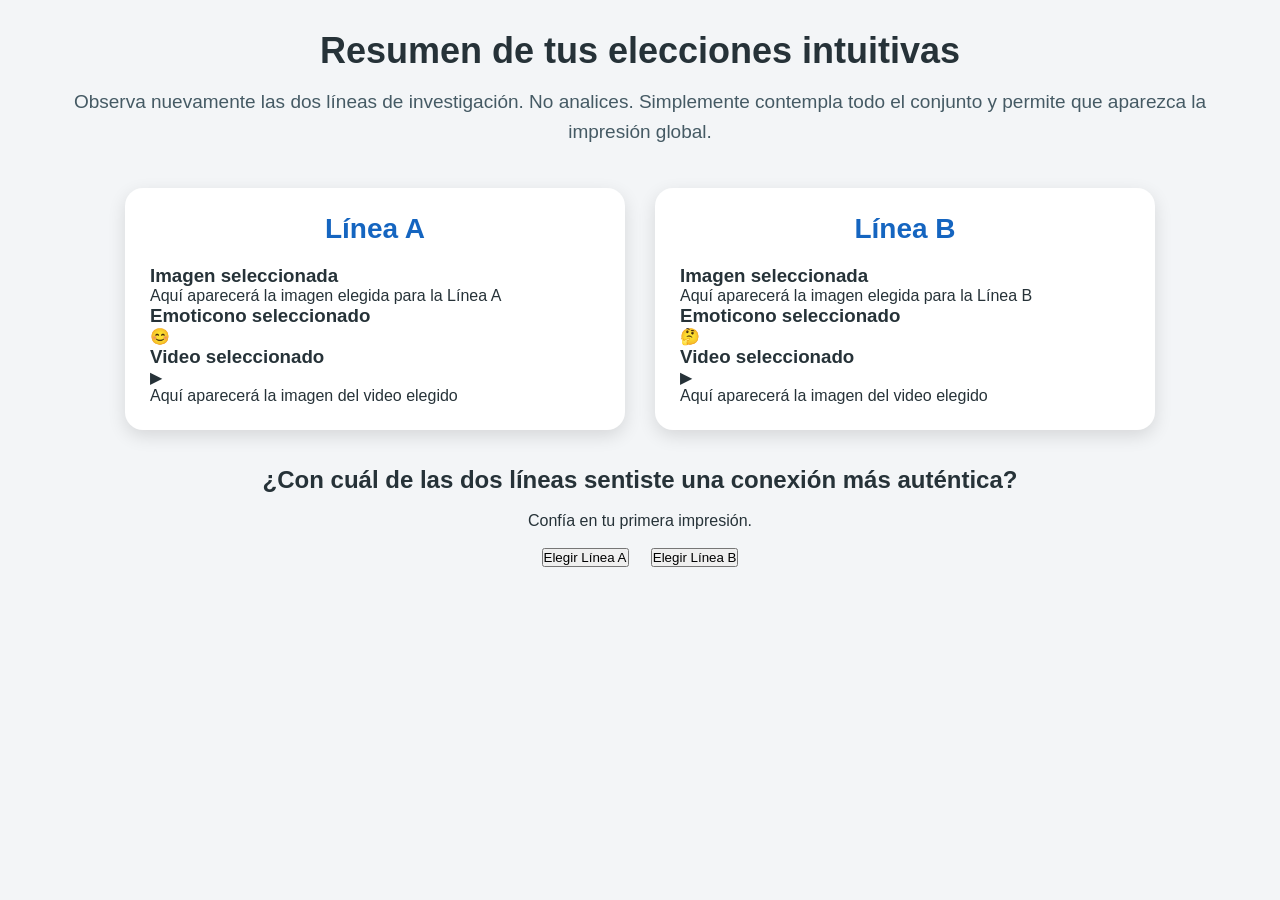
==== index.html @ d95ee218 "Update index.html" ====
<!DOCTYPE html>
<html lang="es">

<head>

<meta charset="UTF-8">

<meta name="viewport" content="width=device-width, initial-scale=1.0">

<title>Resumen del Instrumento</title>

<style>

*{
margin:0;
padding:0;
box-sizing:border-box;
}

body{

font-family:Arial,Helvetica,sans-serif;

background:#f3f5f7;

padding:30px;

color:#263238;

}

.contenedor{

max-width:1200px;

margin:auto;

}

h1{

text-align:center;

font-size:36px;

margin-bottom:15px;

}

.introduccion{

text-align:center;

font-size:19px;

line-height:1.6;

margin-bottom:40px;

color:#455A64;

}

.columnas{

display:flex;

gap:30px;

flex-wrap:wrap;

justify-content:center;

}

.tarjeta{

background:white;

border-radius:18px;

padding:25px;

width:500px;

box-shadow:0 6px 18px rgba(0,0,0,.12);

}

.titulo-linea{

text-align:center;

font-size:28px;

margin-bottom:20px;

color:#1565C0;

}

</style>

</head>

<body>

<div class="contenedor">

<h1>

Resumen de tus elecciones intuitivas

</h1>

<p class="introduccion">

Observa nuevamente las dos líneas de investigación.

No analices.

Simplemente contempla todo el conjunto y permite que aparezca la impresión global.

</p>

<div class="columnas">
  <div class="tarjeta">

<h2 class="titulo-linea">
Línea A
</h2>

<div class="seccion">

<h3>
Imagen seleccionada
</h3>

<div class="marco-imagen">

<p>
Aquí aparecerá la imagen elegida para la Línea A
</p>

</div>

</div>

<div class="seccion">

<h3>
Emoticono seleccionado
</h3>

<div class="emoticono">
😊
</div>

</div>

<div class="seccion">

<h3>
Video seleccionado
</h3>

<div class="marco-video">

<span class="boton-reproducir">
▶
</span>

<p>
Aquí aparecerá la imagen del video elegido
</p>

</div>

</div>

</div>
<div class="tarjeta">

<h2 class="titulo-linea">
Línea B
</h2>

<div class="seccion">

<h3>
Imagen seleccionada
</h3>

<div class="marco-imagen">

<p>
Aquí aparecerá la imagen elegida para la Línea B
</p>

</div>

</div>

<div class="seccion">

<h3>
Emoticono seleccionado
</h3>

<div class="emoticono">
🤔
</div>

</div>

<div class="seccion">

<h3>
Video seleccionado
</h3>

<div class="marco-video">

<span class="boton-reproducir">
▶
</span>

<p>
Aquí aparecerá la imagen del video elegido
</p>

</div>

</div>

</div>
</div>

<br><br>

<div style="text-align:center;">

<h2>

¿Con cuál de las dos líneas sentiste una conexión más auténtica?

</h2>

<br>

<p>

Confía en tu primera impresión.

</p>

<br>

<button>

Elegir Línea A

</button>

&nbsp;&nbsp;&nbsp;

<button>

Elegir Línea B

</button>

</div>
</div>

</body>

</html>
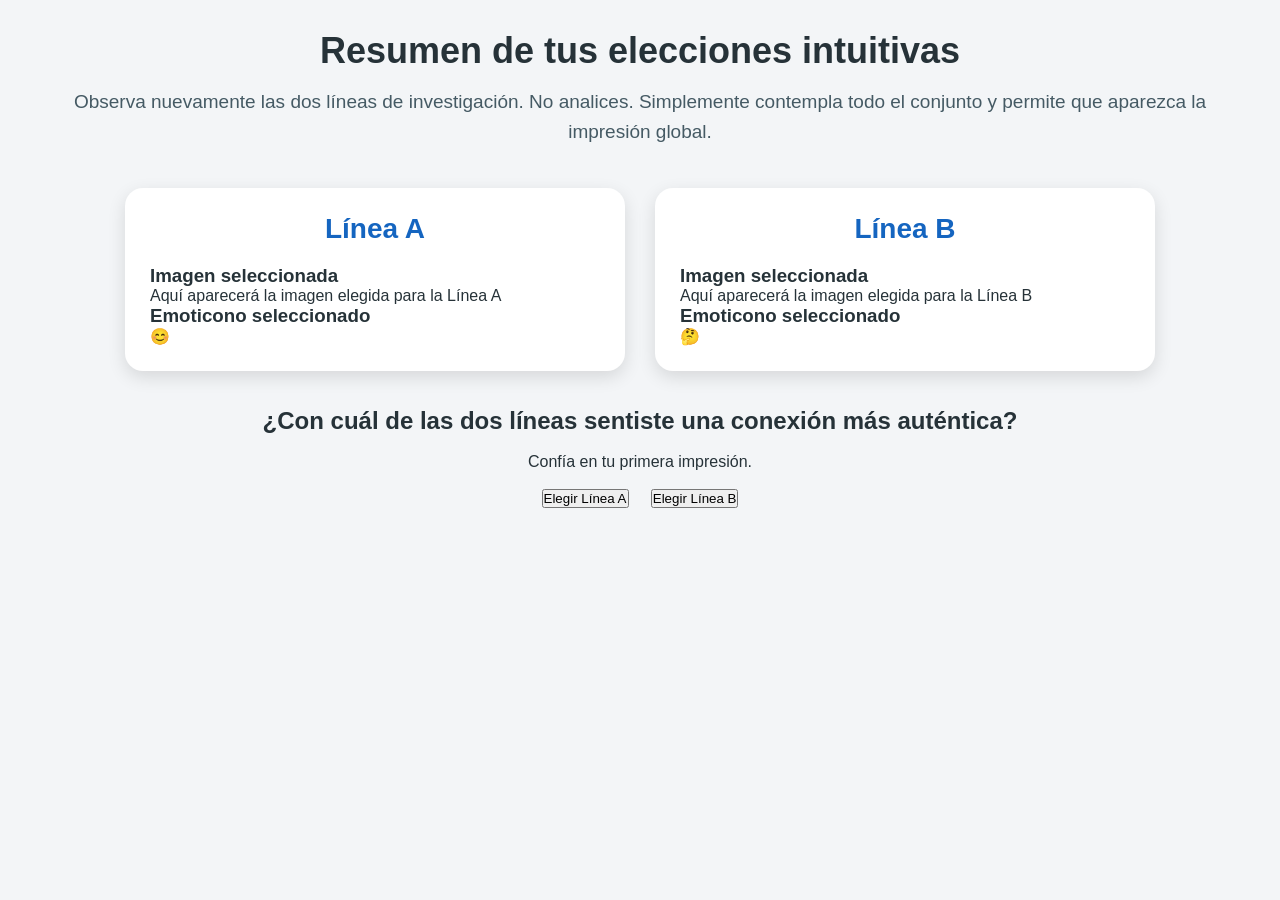
==== commit a546bf15: "Update index.html" ====
--- a/index.html
+++ b/index.html
@@ -160,22 +160,6 @@
 
 <div class="seccion">
 
-<h3>
-Video seleccionado
-</h3>
-
-<div class="marco-video">
-
-<span class="boton-reproducir">
-▶
-</span>
-
-<p>
-Aquí aparecerá la imagen del video elegido
-</p>
-
-</div>
-
 </div>
 
 </div>
@@ -215,47 +199,31 @@
 
 <div class="seccion">
 
-<h3>
-Video seleccionado
-</h3>
-
-<div class="marco-video">
-
-<span class="boton-reproducir">
-▶
-</span>
+</div>
+
+</div>
+</div>
+
+<br><br>
+
+<div style="text-align:center;">
+
+<h2>
+
+¿Con cuál de las dos líneas sentiste una conexión más auténtica?
+
+</h2>
+
+<br>
 
 <p>
-Aquí aparecerá la imagen del video elegido
-</p>
-
-</div>
-
-</div>
-
-</div>
-</div>
-
-<br><br>
-
-<div style="text-align:center;">
-
-<h2>
-
-¿Con cuál de las dos líneas sentiste una conexión más auténtica?
-
-</h2>
+
+Confía en tu primera impresión.
+
+</p>
 
 <br>
 
-<p>
-
-Confía en tu primera impresión.
-
-</p>
-
-<br>
-
 <button>
 
 Elegir Línea A
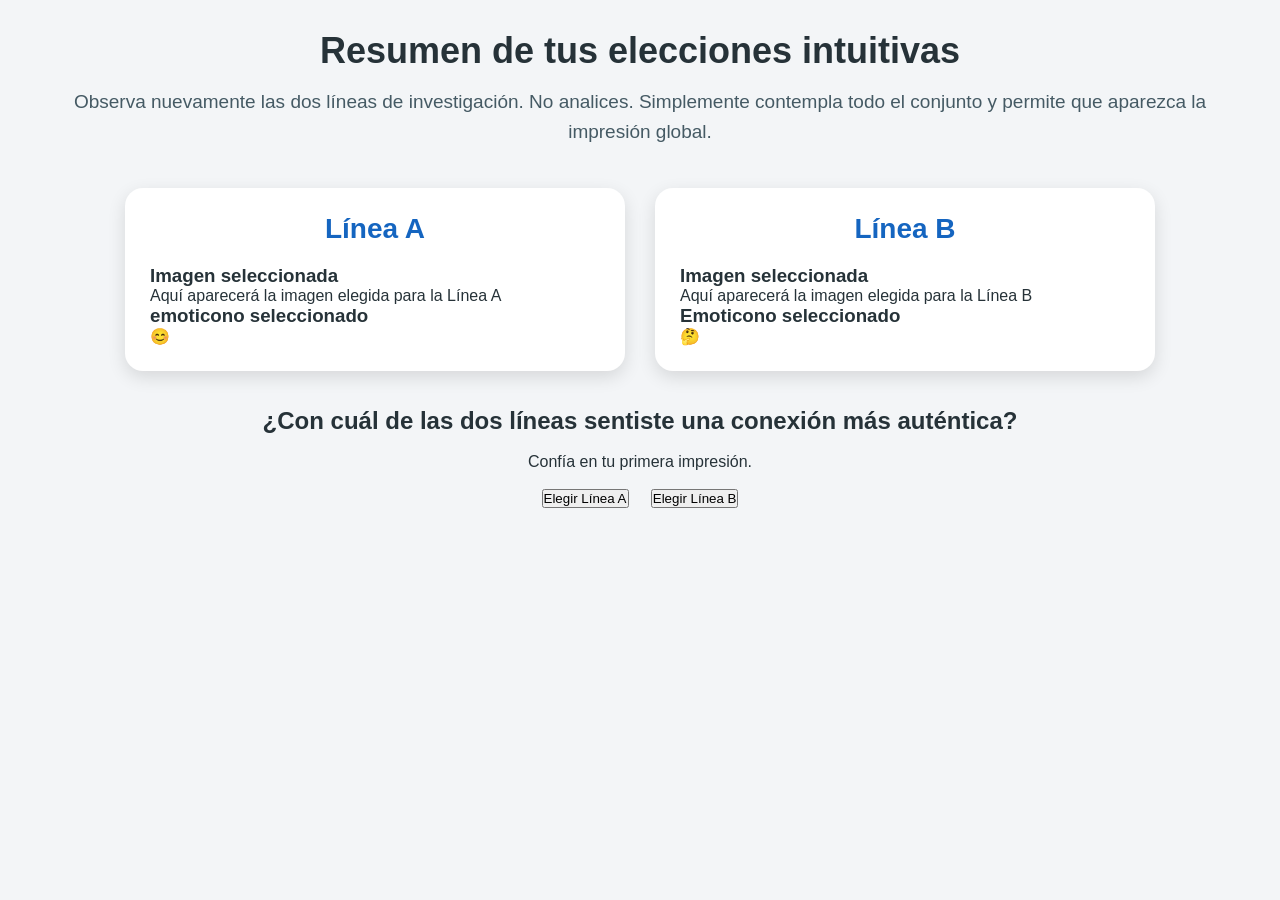
==== commit 611224b7: "Update index.html" ====
--- a/index.html
+++ b/index.html
@@ -148,8 +148,7 @@
 
 <div class="seccion">
 
-<h3>
-Emoticono seleccionado
+<h3> emoticono seleccionado
 </h3>
 
 <div class="emoticono">
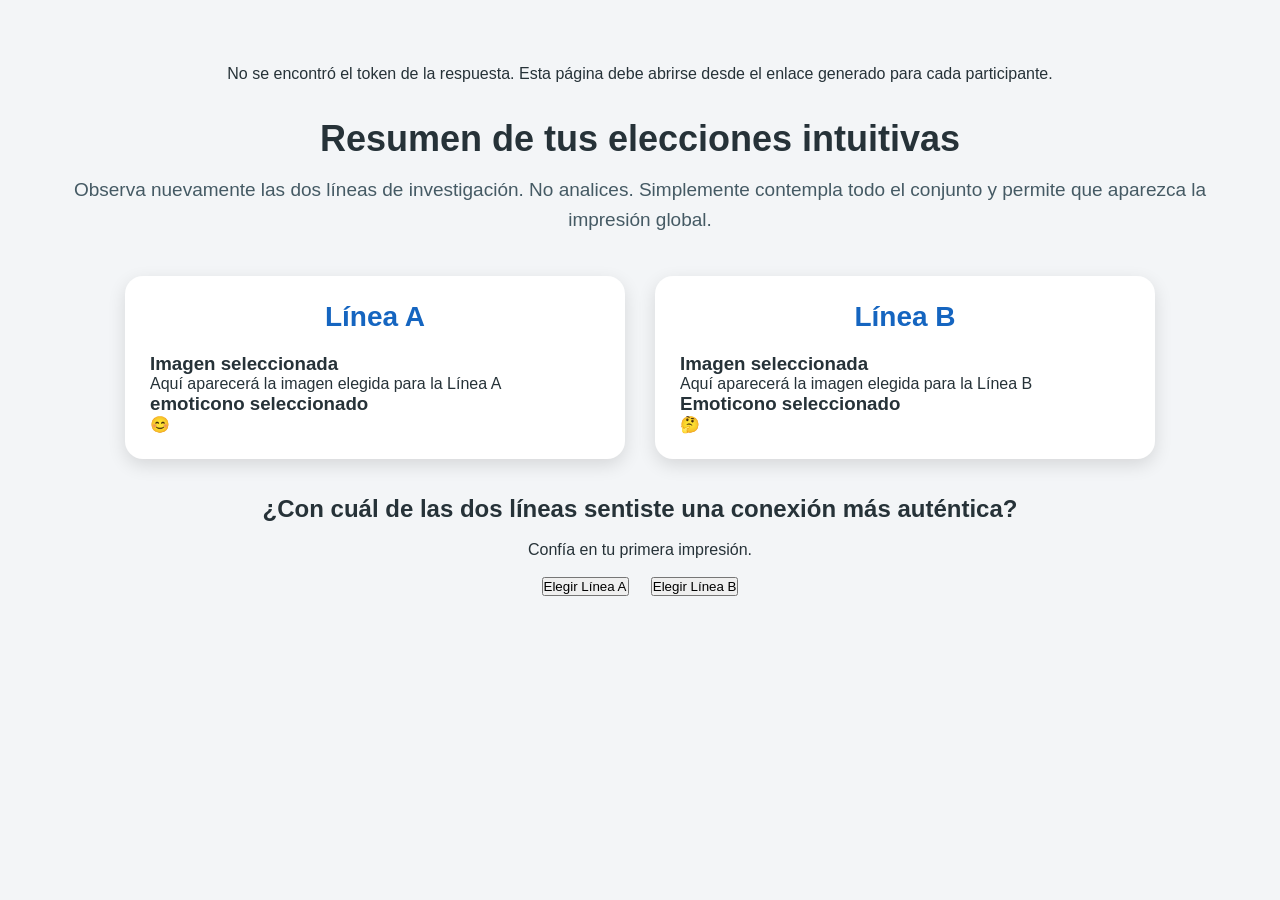
==== commit 1577f37c: "Update index.html" ====
--- a/index.html
+++ b/index.html
@@ -1,4 +1,4 @@
-<!DOCTYPE html>
+ <!DOCTYPE html>
 <html lang="es">
 
 <head>
@@ -8,7 +8,7 @@
 <meta name="viewport" content="width=device-width, initial-scale=1.0">
 
 <title>Resumen del Instrumento</title>
-
+<link rel="stylesheet" href="styles.css">
 <style>
 
 *{
@@ -223,7 +223,7 @@
 
 <br>
 
-<button>
+<button class="boton-eleccion">
 
 Elegir Línea A
 
@@ -231,7 +231,7 @@
 
 &nbsp;&nbsp;&nbsp;
 
-<button>
+<button class="boton-eleccion"> 
 
 Elegir Línea B
 
@@ -239,7 +239,8 @@
 
 </div>
 </div>
-
+<script src="config.js"></script>
+<script src="app.js"></script>
 </body>
 
 </html>
--- a/styles.css
+++ b/styles.css
@@ -0,0 +1,229 @@
+:root {
+  --fondo: #f4f7fb;
+  --tarjeta: #ffffff;
+  --texto: #1f2937;
+  --texto-suave: #64748b;
+  --azul: #2563eb;
+  --azul-claro: #eff6ff;
+  --borde: #dbe3ee;
+  --sombra: 0 12px 35px rgba(15, 23, 42, 0.10);
+}
+
+* {
+  box-sizing: border-box;
+}
+
+body {
+  margin: 0;
+  min-height: 100vh;
+  font-family: Arial, Helvetica, sans-serif;
+  background: var(--fondo);
+  color: var(--texto);
+}
+
+.aplicacion {
+  width: min(1100px, 94%);
+  margin: 0 auto;
+  padding: 48px 0;
+}
+
+.encabezado {
+  max-width: 780px;
+  margin: 0 auto 36px;
+  text-align: center;
+}
+
+.encabezado h1 {
+  margin: 0 0 14px;
+  font-size: clamp(30px, 5vw, 46px);
+  line-height: 1.15;
+}
+
+.encabezado p {
+  margin: 0;
+  color: var(--texto-suave);
+  font-size: 18px;
+  line-height: 1.6;
+}
+
+.comparacion {
+  display: grid;
+  grid-template-columns: repeat(2, minmax(0, 1fr));
+  gap: 28px;
+}
+
+.tarjeta-linea {
+  position: relative;
+  overflow: hidden;
+  min-height: 520px;
+  padding: 28px;
+  border: 2px solid var(--borde);
+  border-radius: 24px;
+  background: var(--tarjeta);
+  box-shadow: var(--sombra);
+  cursor: pointer;
+  transition:
+    transform 0.2s ease,
+    border-color 0.2s ease,
+    background 0.2s ease,
+    box-shadow 0.2s ease;
+}
+
+.tarjeta-linea:hover {
+  transform: translateY(-4px);
+  border-color: #9bb8f7;
+}
+
+.tarjeta-linea.seleccionada {
+  border-color: var(--azul);
+  background: var(--azul-claro);
+  box-shadow: 0 16px 42px rgba(37, 99, 235, 0.18);
+}
+
+.etiqueta-linea {
+  display: inline-block;
+  margin-bottom: 16px;
+  padding: 8px 15px;
+  border-radius: 999px;
+  background: #e8eef8;
+  color: #334155;
+  font-size: 14px;
+  font-weight: 700;
+  letter-spacing: 0.08em;
+}
+
+.nombre-linea {
+  min-height: 58px;
+  margin: 0 0 24px;
+  font-size: 28px;
+  line-height: 1.25;
+  text-align: center;
+}
+
+.bloque-visual {
+  margin-top: 20px;
+  text-align: center;
+}
+
+.bloque-visual h3 {
+  margin: 0 0 12px;
+  color: var(--texto-suave);
+  font-size: 15px;
+  text-transform: uppercase;
+  letter-spacing: 0.07em;
+}
+
+.imagen-eleccion {
+  display: block;
+  width: 100%;
+  height: 245px;
+  object-fit: cover;
+  border-radius: 18px;
+  background: #e8edf3;
+}
+
+.emoticono-eleccion {
+  display: block;
+  width: 96px;
+  height: 96px;
+  margin: 0 auto;
+  object-fit: contain;
+}
+
+.marca-seleccion {
+  position: absolute;
+  top: 20px;
+  right: 20px;
+  display: none;
+  align-items: center;
+  gap: 7px;
+  padding: 8px 12px;
+  border-radius: 999px;
+  background: var(--azul);
+  color: white;
+  font-size: 14px;
+  font-weight: 700;
+}
+
+.tarjeta-linea.seleccionada .marca-seleccion {
+  display: flex;
+}
+
+.acciones {
+  margin-top: 34px;
+  text-align: center;
+}
+
+.boton-continuar {
+  min-width: 220px;
+  padding: 15px 34px;
+  border: 0;
+  border-radius: 12px;
+  background: var(--azul);
+  color: white;
+  font-size: 18px;
+  font-weight: 700;
+  cursor: pointer;
+  transition:
+    opacity 0.2s ease,
+    transform 0.2s ease;
+}
+
+.boton-continuar:hover:not(:disabled) {
+  transform: translateY(-2px);
+}
+
+.boton-continuar:disabled {
+  opacity: 0.42;
+  cursor: not-allowed;
+}
+
+.mensaje-estado {
+  margin-top: 18px;
+  color: var(--texto-suave);
+  text-align: center;
+}
+
+@media (max-width: 760px) {
+  .aplicacion {
+    padding: 28px 0;
+  }
+
+  .comparacion {
+    grid-template-columns: 1fr;
+  }
+
+  .tarjeta-linea {
+    min-height: auto;
+  }
+
+  .imagen-eleccion {
+    height: 220px;
+  }
+}
+.marco-imagen img,
+.emoticono img {
+  display: block;
+  width: 100%;
+  max-width: 100%;
+  height: 220px;
+  object-fit: contain;
+}
+
+.tarjeta .marco-imagen img {
+  display: block !important;
+  width: 100% !important;
+  max-width: 100% !important;
+  height: 220px !important;
+  object-fit: contain !important;
+  margin: 0 auto !important;
+}
+
+.tarjeta .emoticono img {
+  display: block !important;
+  width: 96px !important;
+  max-width: 96px !important;
+  height: 96px !important;
+  object-fit: contain !important;
+  margin: 0 auto !important;
+}
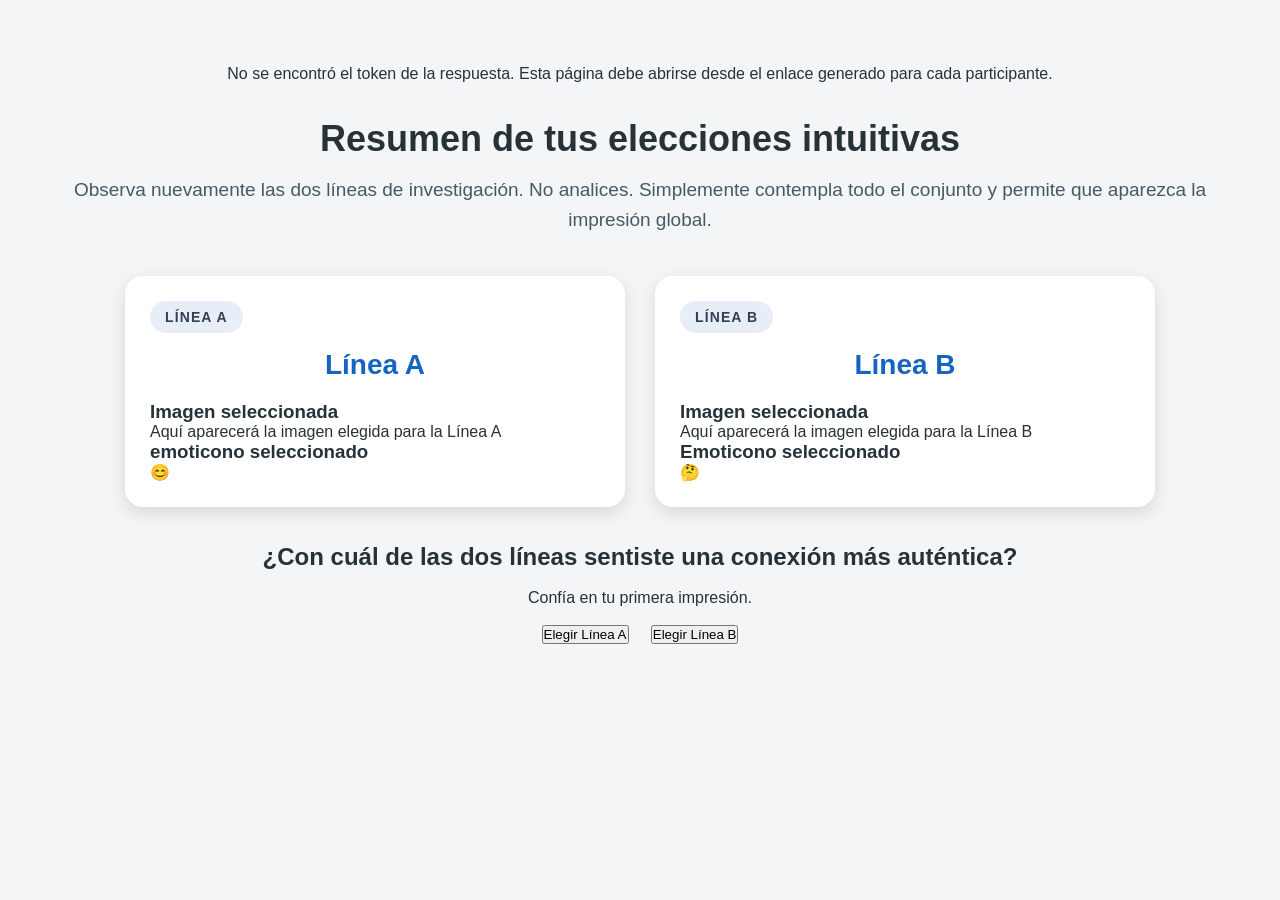
==== commit cb4c5ca0: "Update index.html" ====
--- a/index.html
+++ b/index.html
@@ -125,7 +125,7 @@
 
 <div class="columnas">
   <div class="tarjeta">
-
+<div class="etiqueta-linea">LÍNEA A</div>
 <h2 class="titulo-linea">
 Línea A
 </h2>
@@ -163,7 +163,7 @@
 
 </div>
 <div class="tarjeta">
-
+<div class="etiqueta-linea">LÍNEA B</div>
 <h2 class="titulo-linea">
 Línea B
 </h2>
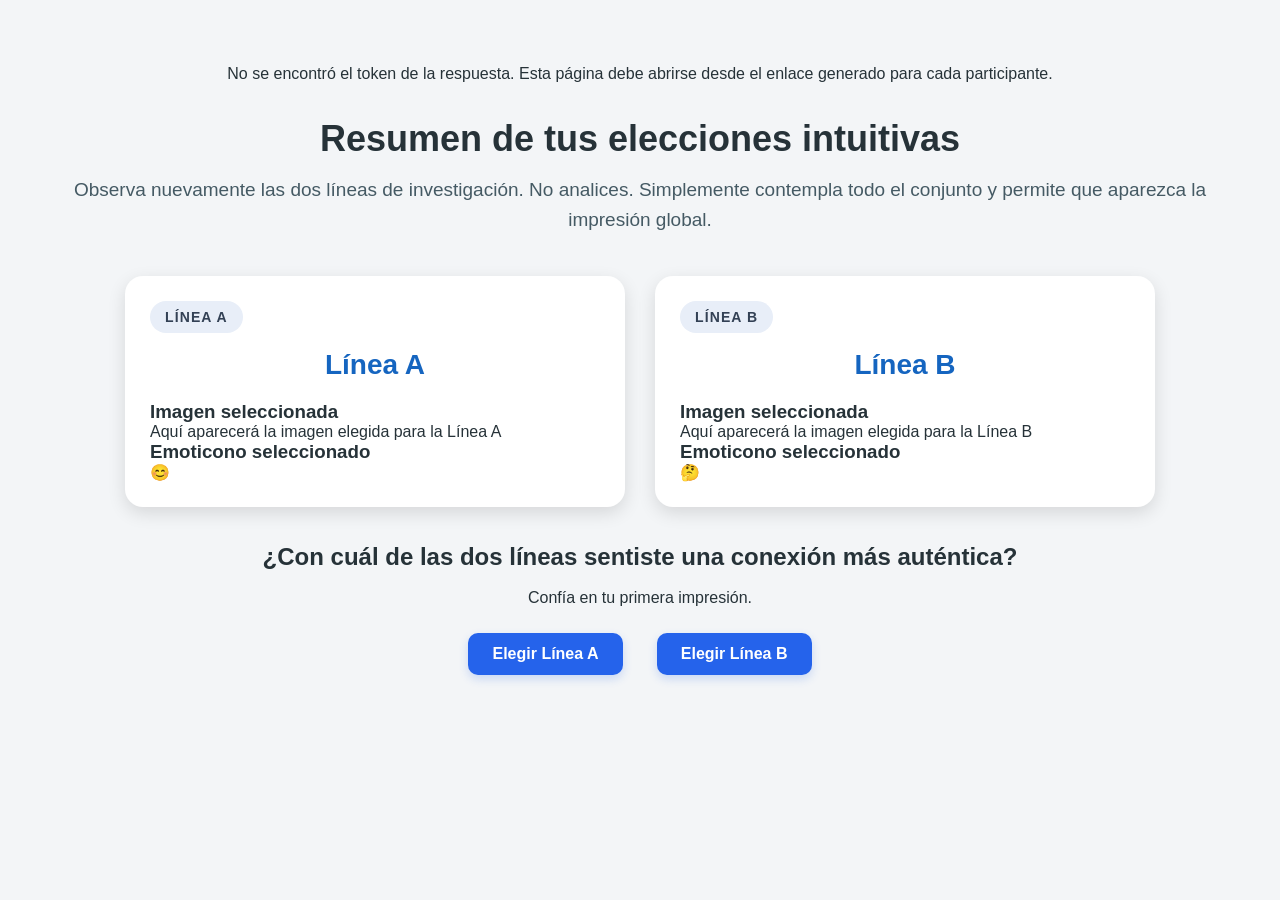
==== commit 81c59fc7: "Update index.html" ====
--- a/index.html
+++ b/index.html
@@ -148,7 +148,7 @@
 
 <div class="seccion">
 
-<h3> emoticono seleccionado
+<h3> Emoticono seleccionado
 </h3>
 
 <div class="emoticono">
--- a/styles.css
+++ b/styles.css
@@ -227,3 +227,21 @@
   object-fit: contain !important;
   margin: 0 auto !important;
 }
+/* BOTONES DE ELECCIÓN FINAL */
+.boton-eleccion {
+  background: #2563eb;
+  color: #ffffff;
+  border: none;
+  border-radius: 10px;
+  padding: 12px 24px;
+  margin: 8px 6px;
+  font-size: 16px;
+  font-weight: 700;
+  cursor: pointer;
+  box-shadow: 0 4px 10px rgba(37, 99, 235, 0.20);
+}
+
+.boton-eleccion:hover {
+  background: #1d4ed8;
+  transform: translateY(-1px);
+}
